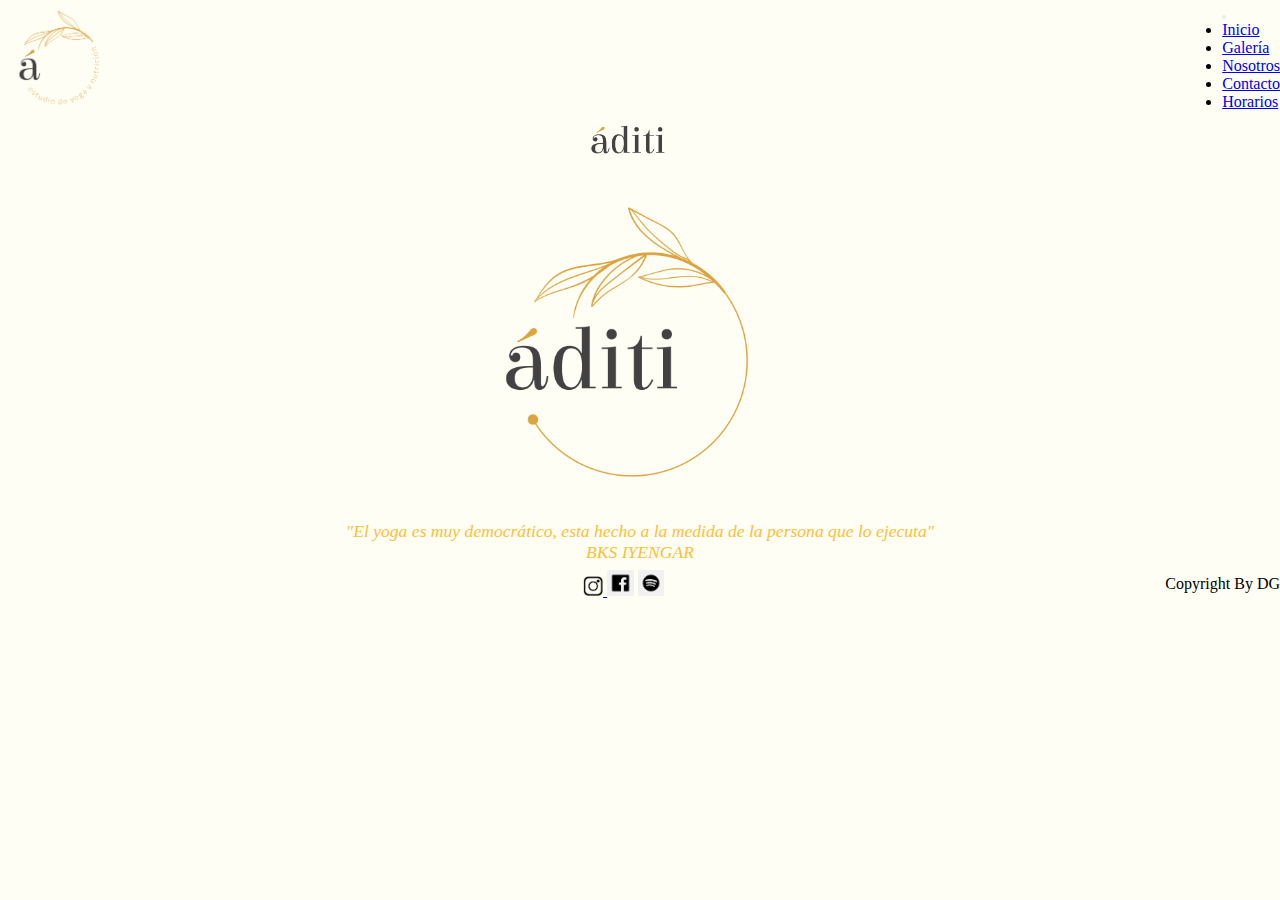
==== index.html @ cf96694c "Primer version del Proyecto" ====
<!DOCTYPE html>
<html lang="en">
<head>
    <meta charset="UTF-8">
    <meta http-equiv="X-UA-Compatible" content="IE=edge">
    <meta name="viewport" content="width=device-width, initial-scale=1.0">
    <link href="https://cdn.jsdelivr.net/npm/bootstrap@5.1.3/dist/css/bootstrap.min.css" rel="stylesheet" integrity="sha384-1BmE4kWBq78iYhFldvKuhfTAU6auU8tT94WrHftjDbrCEXSU1oBoqyl2QvZ6jIW3" crossorigin="anonymous">
    <script src="https://cdn.jsdelivr.net/npm/bootstrap@5.1.3/dist/js/bootstrap.bundle.min.js" integrity="sha384-ka7Sk0Gln4gmtz2MlQnikT1wXgYsOg+OMhuP+IlRH9sENBO0LRn5q+8nbTov4+1p" crossorigin="anonymous"></script>
    <link rel="stylesheet" href="./css/style.css">
    <link rel="stylesheet" href="">
    <title>áditi</title>
</head>
<body class="body">
  <div class="grilla1">
    <img class="logo1" src="./img/logo_aditi.png" alt="">
    <div class="menunavegacion">
        <nav class="navbar navbar-expand-lg navbar-light bg-light">
        <div class="container-fluid">
          <a class="navbar-brand" href="#"></a>
          <button class="navbar-toggler" type="button" data-bs-toggle="collapse" data-bs-target="#navbarNav" aria-controls="navbarNav" aria-expanded="false" aria-label="Toggle navigation">
            <span class="navbar-toggler-icon"></span>
          </button>
          <div class="collapse navbar-collapse" id="navbarNav">
            <ul class="navbar-nav">
              <li class="nav-item">
                <a class="nav-link active" aria-current="page" href="./index.html">Inicio</a>
              </li>
              <li class="nav-item">
                <a class="nav-link" href="./html/galeria.html">Galería</a>
              </li>
              <li class="nav-item">
                <a class="nav-link" href="./html/nosotros.html">Nosotros</a>
              </li>
              <li class="nav-item">
                <a class="nav-link" href="./html/contacto.html">Contacto</a>
              </li>
              <li class="nav-item">
                <a class="nav-link" href="./html/horarios.html">Horarios</a>
              </li>
            </ul>
          </div>
        </div>
        </nav>
    </div> 
    </div>
    <div>
        <img class="logo2" src="./img/logo_principal.png" alt="">   
    </div>
  <div class="grilla2">
    <div class="bloque2">
      <img class="portada" src="./img/portada_aditi.png" alt="portada_aditi">
    </div>
    <div class="bloque3">
      <p class="fraseindex1">"El yoga es muy democrático, esta hecho a la
          medida de la persona que lo ejecuta" </p>
      <p class="fraseindex1">BKS IYENGAR</p>
    </div>
    
  </div>  
  <footer class="footer">
    <div class="bloque1">
             <ul class="ulredes">
            <il class="ul1"> <a href="https://www.instagram.com/espaciodeyogaynutricion/?hl=es"><img class="redessociales" src="./img/ig_logopng.png" alt="ig_logo"> </a></il>
            <il class="ul2"> <a href="https://www.facebook.com/%C3%81diti-Espacio-de-yoga-y-nutrici%C3%B3n-103906668194510/"><img class="redessociales2" src="./img/fb_logopng.png" alt="fb_logo"></a></il>
            <il class="ul3"> <a href="https://open.spotify.com/playlist/37i9dQZF1DX9uKNf5jGX6m"><img class="redessociales3" src="./img/sp_logopng.png" alt="sp_logo"></a></il>
        </ul>
    </div>
    <div class="autor">
        Copyright By DG
    </div>
        
  </footer> 
   
    
</body>
</html>
---- css/style.css ----
/*Colores*/
* {
  padding: 0;
  margin: 0; }

.body {
  background-color: #fffef5;
  height: 100%;
  width: 100%; }

.body1 {
  background-color: #fffef5;
  height: 100%;
  width: 100%; }

.grilla1 {
  display: grid;
  grid-template-columns: row;
  grid-template-areas: "logo1 logo2";
  background-color: #fffef5; }

.grilla_nosotros {
  display: grid;
  grid-template-columns: repeat(2, 1fr);
  grid-template-areas: "titulonosotros titulonosotros" "img_nosotros2 texto_nosotros2" "img_nosotros1 texto_nosotros1" "img_nosotros3 texto_nosotros3";
  background-color: #fffef5; }

.menunavegacion {
  margin-top: 5%;
  margin-right: 30%;
  background-color: #fffef5; }

.titulonosotros {
  grid-area: titulonosotros;
  text-align: center;
  width: 100%;
  color: #c98a8a;
  font-size: 80%;
  font-family: 'Old Standard TT', serif;
  background-color: #fffef5;
  margin-top: 2%;
  margin-bottom: 2%; }

.texto_nosotros2 {
  grid-area: texto_nosotros2;
  text-align: center;
  width: 100%;
  color: #fac039;
  font-size: 130%;
  font-family: 'Old Standard TT', serif;
  margin-top: 5%;
  margin-right: 10%; }

.img_nosotros2 {
  grid-area: img_nosotros2;
  width: 80%;
  margin-left: 10%; }

.texto_nosotros1 {
  grid-area: texto_nosotros1;
  text-align: center;
  width: 100%;
  color: #fac039;
  font-size: 130%;
  font-family: 'Old Standard TT', serif;
  margin-top: 15%; }

.img_nosotros1 {
  grid-area: img_nosotros1;
  width: 80%;
  margin-left: 10%;
  margin-top: 5%; }

.texto_nosotros3 {
  grid-area: texto_nosotros1;
  text-align: center;
  width: 100%;
  color: #fac039;
  font-size: 130%;
  font-family: 'Old Standard TT', serif;
  margin-top: 20%; }

.img_nosotros3 {
  grid-area: img_nosotros1;
  width: 80%;
  margin-left: 10%;
  margin-top: 5%; }

.grillafotos {
  padding-left: 10%;
  background-color: #fffef5; }

.bloque2 {
  grid-area: bloque2; }

.bloque3 {
  grid-area: bloque3; }
  .bloque3__fraseindex1 {
    text-align: center;
    font-style: italic;
    color: #fac039;
    font-size: 110%; }

.redessociales {
  width: 3%; }

.redessociales2 {
  width: 4%; }

.redessociales3 {
  width: 4%; }

.ul1 {
  list-style: none; }

.ul2 {
  list-style: none; }

.ul3 {
  list-style: none; }

.ul1:hover {
  transform: translate(10px); }

.ul2:hover {
  transform: translate(10px); }

.ul3:hover {
  transform: translate(10px); }

.ulredes {
  margin-top: 1%;
  margin-left: none; }

.portada {
  width: 28%;
  margin-left: 35%; }

.fraseindex1 {
  text-align: center;
  font-style: italic;
  color: #fac039;
  font-size: 110%; }

.btn-primary {
  margin-top: 1%; }

.formulario {
  margin-top: 10%; }

.texto_nosotros1 {
  animation-duration: 3s;
  animation-name: slidein; }

@keyframes slidein {
  from {
    margin-left: 100%;
    width: 300%; }
  to {
    margin-left: 0%;
    width: 100%; } }

.texto_nosotros2 {
  animation-duration: 3s;
  animation-name: slidein; }

@keyframes slidein {
  from {
    margin-left: 100%;
    width: 300%; }
  to {
    margin-left: 0%;
    width: 100%; } }

.texto_nosotros3 {
  animation-duration: 3s;
  animation-name: slidein; }

@keyframes slidein {
  from {
    margin-left: 100%;
    width: 300%; }
  to {
    margin-left: 0%;
    width: 100%; } }

.fraseindex1 {
  animation-duration: 3s;
  animation-name: slidein; }

@keyframes slidein {
  from {
    margin-left: 100%;
    width: 300%; }
  to {
    margin-left: 0%;
    width: 100%; } }

.descripcionyoga {
  text-align: center;
  font-style: italic;
  color: #fac039;
  font-size: 100%; }

.descripcionyoga {
  animation-duration: 3s;
  animation-name: slidein; }

@keyframes slidein {
  from {
    margin-left: 100%;
    width: 300%; }
  to {
    margin-left: 0%;
    width: 100%; } }

.piefotos {
  text-align: center;
  font-style: italic;
  color: #35290e; }

.footer {
  display: grid;
  grid-template-columns: row;
  grid-template-areas: "bloque1 autor";
  text-align: right; }

.redessociales:hover {
  transform: scale(1.5, 1.5); }

.redessociales2:hover {
  transform: scale(1.4, 1.4); }

.redessociales3:hover {
  transform: scale(1.5, 1.5); }

.bloque1 {
  grid-area: bloque1;
  margin-right: 43%; }

.autor {
  grid-area: autor;
  height: 30%;
  margin-top: 10%; }

.container-fluid {
  background-color: #fffef5; }

.logo1 {
  width: 10%;
  grid-area: logo1; }

.logo2 {
  width: 6%;
  grid-area: logo2;
  margin-left: 46%; }

#carouselExampleControls {
  width: 50%;
  margin-left: 25%;
  margin-top: 5%;
  margin-bottom: 5%; }

.titulogaleria {
  grid-area: texto_nosotros1;
  text-align: center;
  width: 100%;
  color: #c98a8a;
  font-size: 210%;
  font-family: 'Old Standard TT', serif;
  margin-top: 2%; }

.formulario {
  width: 50%;
  margin-left: 5%;
  margin-top: 4%;
  margin-bottom: 8%; }

.titulocontacto {
  grid-area: texto_nosotros1;
  text-align: center;
  width: 100%;
  color: #c98a8a;
  font-size: 210%;
  font-family: 'Old Standard TT', serif;
  margin-top: 2%; }

.tituloHorarios {
  color: #c98a8a;
  font-family: 'Old Standard TT', serif;
  text-align: center; }

.tablaHorarios {
  border: 20%;
  margin-bottom: 5%;
  margin-top: 5%;
  margin-left: 32%;
  text-align: center;
  border-spacing: 10px;
  border-collapse: separate; }

.filas_columnas {
  color: #c98a8a;
  font-family: 'Old Standard TT', serif;
  font-size: 120%; }

td {
  font-family: 'Old Standard TT', serif;
  color: #fac039; }

@media screen and (max-width: 768px) {
  .grilla_nosotros {
    display: grid;
    grid-template-columns: repeat(1, 1fr);
    grid-template-areas: "titulonosotros" "img_nosotros2" "texto_nosotros2" "img_nosotros1" "texto_nosotros1";
    background-color: #f5f5d1; }
  .tablaHorarios {
    border: 20%;
    margin-bottom: 15%;
    margin-top: 5%;
    margin-left: 32%;
    text-align: center;
    border-spacing: 10px;
    border-collapse: separate; } }
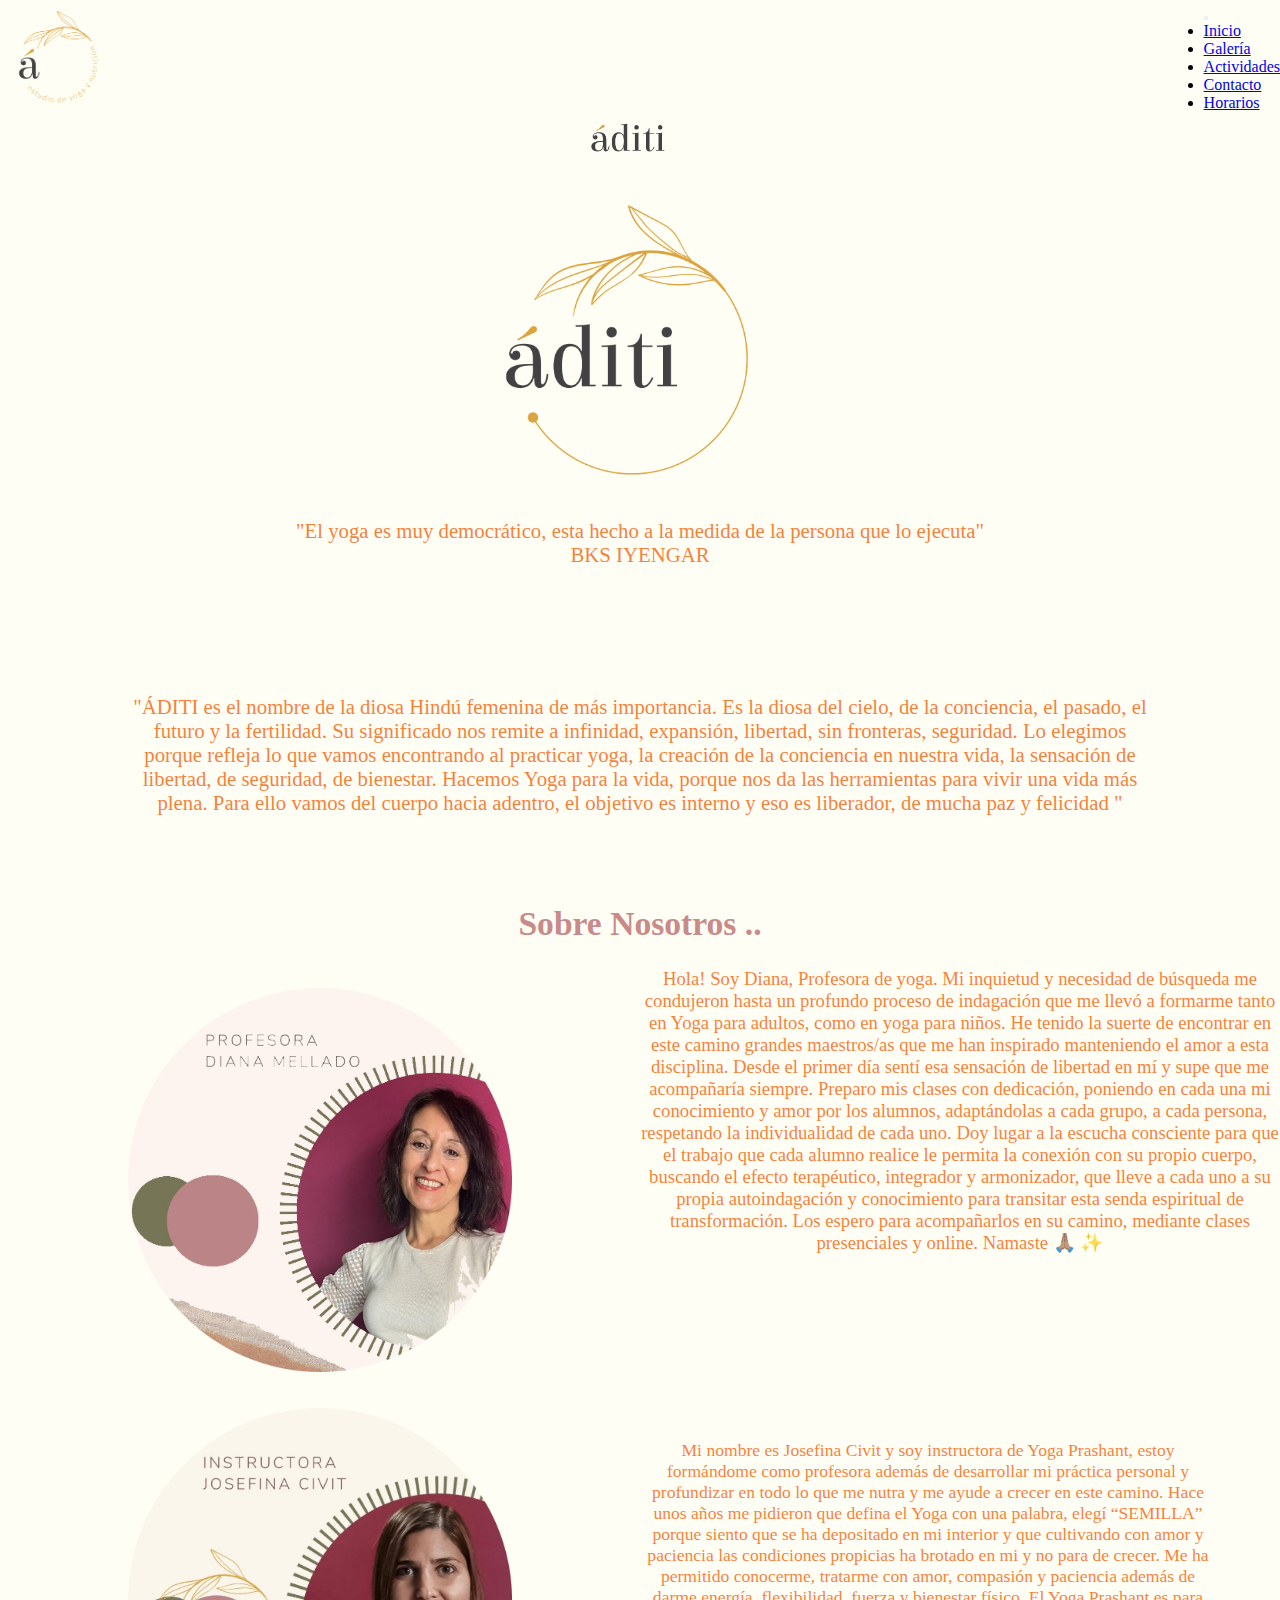
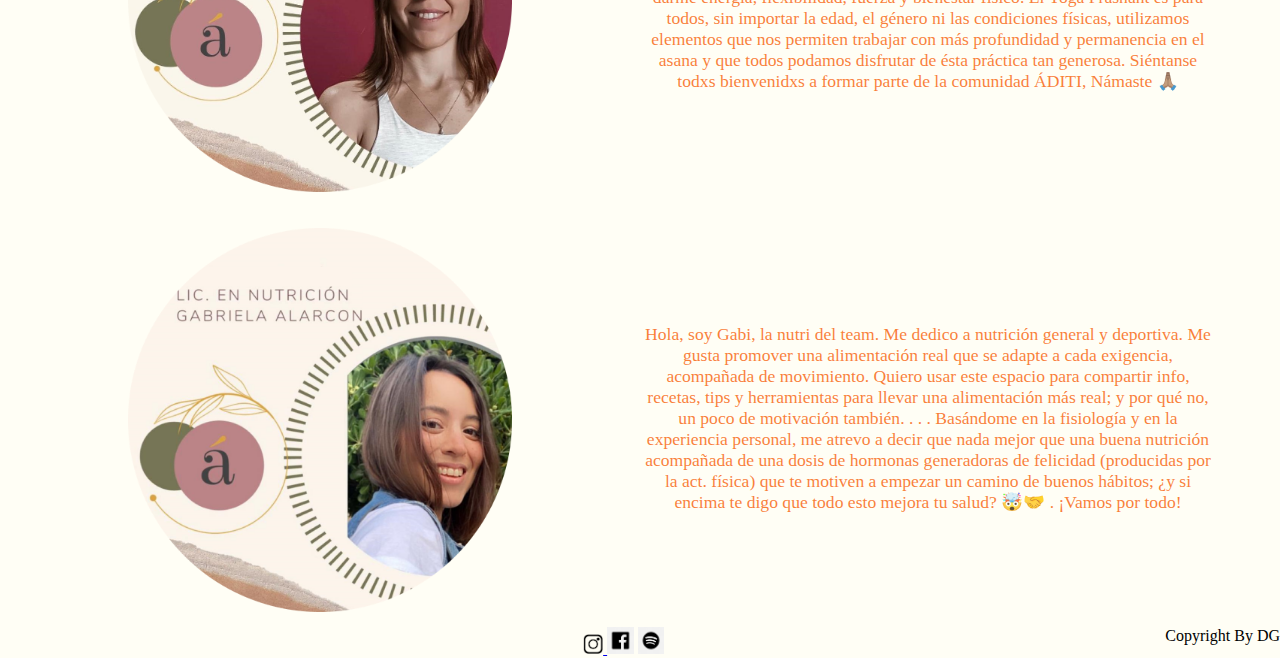
==== commit f19f421a: "Primera version del proyecto" ====
--- a/index.html
+++ b/index.html
@@ -11,6 +11,7 @@
     <title>áditi</title>
 </head>
 <body class="body">
+  <header>
   <div class="grilla1">
     <img class="logo1" src="./img/logo_aditi.png" alt="">
     <div class="menunavegacion">
@@ -29,7 +30,7 @@
                 <a class="nav-link" href="./html/galeria.html">Galería</a>
               </li>
               <li class="nav-item">
-                <a class="nav-link" href="./html/nosotros.html">Nosotros</a>
+                <a class="nav-link" href="./html/actividades.html">Actividades</a>
               </li>
               <li class="nav-item">
                 <a class="nav-link" href="./html/contacto.html">Contacto</a>
@@ -57,6 +58,63 @@
     </div>
     
   </div>  
+  <div>
+    <p class="frasepresentacion">
+      "ÁDITI es el nombre de la diosa Hindú femenina de más importancia. Es la diosa del cielo, de la conciencia, el pasado, el futuro y la fertilidad. Su significado nos remite a infinidad, expansión, libertad, sin fronteras, seguridad.
+      Lo elegimos porque refleja lo que vamos encontrando al practicar yoga, la creación de la conciencia en nuestra vida, la sensación de libertad, de seguridad, de bienestar. 
+      Hacemos Yoga para la vida, porque nos da las herramientas para vivir una vida más plena. Para ello vamos del cuerpo hacia adentro, el objetivo es interno y eso es liberador, de mucha paz y felicidad "
+
+    </p>
+  </div>
+  <div class="grilla_nosotros">
+    <div class="titulonosotros">
+        <h1 class="sobrenosotros">Sobre Nosotros ..</h1>
+    </div>     
+    <div>
+        <img class="img_nosotros2" src="./img/nosotros_2.png" alt="nosotros2">
+    </div>
+    <div class="texto_nosotros2">
+        <p>Hola! Soy Diana, Profesora de yoga.
+            Mi inquietud y necesidad de búsqueda me condujeron hasta un profundo proceso de indagación que me llevó a formarme tanto en Yoga para adultos, como en yoga para niños.
+            He tenido la suerte de encontrar en este camino grandes maestros/as que me han inspirado manteniendo el amor a esta disciplina. Desde el primer día sentí esa sensación de libertad en mí y supe que me acompañaría siempre.
+            Preparo mis clases con dedicación, poniendo en cada una mi conocimiento y amor por los alumnos, adaptándolas a cada grupo, a cada persona, respetando la individualidad de cada uno.
+            Doy lugar a la escucha consciente para que el trabajo que cada alumno realice le permita la conexión con su propio cuerpo, buscando el efecto terapéutico, integrador y armonizador, que lleve a cada uno a su propia
+            autoindagación y conocimiento para transitar esta senda espiritual de transformación.
+            
+            Los espero para acompañarlos en su camino, mediante clases presenciales y online.
+            
+            Namaste 🙏🏽 ✨</p>
+    </div>
+    <div>
+        <img class="img_nosotros1" src="./img/nosotros_1.png" alt="nosotros1">
+    </div>
+    <div>
+        <p class="texto_nosotros1">Mi nombre es Josefina Civit y soy instructora de Yoga Prashant, estoy formándome como profesora además de desarrollar mi práctica personal y profundizar en todo lo que me nutra y me ayude a crecer en este camino.
+
+            Hace unos años me pidieron que defina el Yoga con una palabra, elegí “SEMILLA” porque siento que se ha depositado en mi interior y que cultivando con amor y paciencia las condiciones propicias ha brotado en mi y no para de crecer.
+            Me ha permitido conocerme, tratarme con amor, compasión y paciencia además de darme energía, flexibilidad, fuerza y bienestar físico.
+            El Yoga Prashant es para todos, sin importar la edad, el género ni las condiciones físicas, utilizamos elementos que nos permiten trabajar con más profundidad y permanencia en el asana y que todos podamos disfrutar de ésta práctica tan generosa.
+            
+            Siéntanse todxs bienvenidxs a formar parte de la comunidad ÁDITI, Námaste 🙏🏽</p>
+    </div>
+    <div>
+        <img class="img_nosotros3" src="./img/nosotros_3.png" alt="nosotros3">
+    </div>
+    <div>
+        <p class="texto_nosotros3">Hola, soy Gabi, la nutri del team. Me dedico a nutrición general y deportiva.
+            Me gusta promover una alimentación real que se adapte a cada exigencia, acompañada de movimiento.
+            Quiero usar este espacio para compartir info, recetas, tips y herramientas para llevar una alimentación más real; y por qué no, un poco de motivación también.
+            .
+            .
+            .
+            Basándome en la fisiología y en la experiencia personal, me atrevo a decir que nada mejor que una buena nutrición acompañada de una dosis de hormonas generadoras de felicidad (producidas por la act. física) que te motiven a empezar un camino de buenos hábitos;
+            ¿y si encima te digo que todo esto mejora tu salud? 🤯🤝
+            
+            . ¡Vamos por todo!</p>
+    </div>
+  </header>
+    
+</div>
   <footer class="footer">
     <div class="bloque1">
              <ul class="ulredes">
--- a/css/style.css
+++ b/css/style.css
@@ -1,24 +1,6 @@
 /*Colores*/
-* {
-  padding: 0;
-  margin: 0; }
-
-.body {
-  background-color: #fffef5;
-  height: 100%;
-  width: 100%; }
-
-.body1 {
-  background-color: #fffef5;
-  height: 100%;
-  width: 100%; }
-
-.grilla1 {
-  display: grid;
-  grid-template-columns: row;
-  grid-template-areas: "logo1 logo2";
-  background-color: #fffef5; }
-
+/*Fuentes*/
+/*color*/
 .grilla_nosotros {
   display: grid;
   grid-template-columns: repeat(2, 1fr);
@@ -28,70 +10,104 @@
  "img_nosotros3 texto_nosotros3";
   background-color: #fffef5; }
 
-.menunavegacion {
-  margin-top: 5%;
-  margin-right: 30%;
-  background-color: #fffef5; }
-
 .titulonosotros {
-  grid-area: titulonosotros;
-  text-align: center;
+  grid-area: titulonosotros; }
+
+.texto_nosotros2 {
+  grid-area: texto_nosotros2;
   width: 100%;
+  color: rgba(248, 104, 20, 0.842);
+  font-size: 90%;
+  font-family: "Old Standard TT", serif;
+  margin-right: 10%; }
+
+.img_nosotros2 {
+  grid-area: img_nosotros2;
+  width: 60%;
+  margin-left: 20%;
+  margin-top: 3%; }
+
+.img_actividades {
+  width: 80%;
+  margin-top: 5%;
+  margin-left: 7%; }
+
+.texto_actividades {
+  margin-top: 30%;
+  margin-right: 10%;
+  animation-duration: 3s;
+  animation-name: slidein; }
+
+@keyframes slidein {
+  from {
+    margin-left: 100%;
+    width: 300%; }
+  to {
+    margin-left: 0%;
+    width: 100%; } }
+
+.texto_nosotros1 {
+  grid-area: texto_nosotros1;
+  text-align: center;
+  width: 90%;
+  color: rgba(248, 104, 20, 0.842);
+  font-size: 110%;
+  font-family: "Old Standard TT", serif;
+  margin-top: 10%; }
+
+.img_nosotros1 {
+  grid-area: img_nosotros1;
+  width: 60%;
+  margin-left: 20%;
+  margin-top: 5%; }
+
+.texto_nosotros3 {
+  grid-area: texto_nosotros1;
+  text-align: center;
+  width: 90%;
+  color: rgba(248, 104, 20, 0.842);
+  font-size: 110%;
+  font-family: "Old Standard TT", serif;
+  margin-top: 20%; }
+
+.img_nosotros3 {
+  grid-area: img_nosotros1;
+  width: 60%;
+  margin-left: 20%;
+  margin-top: 5%; }
+
+.grillafotos {
+  padding-left: 10%;
+  background-color: #fffef5; }
+
+/*anidaciones*/
+header h1 {
   color: #c98a8a;
   font-size: 80%;
-  font-family: 'Old Standard TT', serif;
-  background-color: #fffef5;
+  font-family: "Old Standard TT", serif;
+  font-size: 210%;
   margin-top: 2%;
-  margin-bottom: 2%; }
-
-.texto_nosotros2 {
-  grid-area: texto_nosotros2;
-  text-align: center;
-  width: 100%;
-  color: #fac039;
+  margin-bottom: 2%;
+  text-align: center; }
+
+header h2 {
+  color: #c98a8a;
+  font-size: 80%;
+  font-family: "Old Standard TT", serif;
+  font-size: 180%;
+  text-align: center; }
+
+header p {
+  color: rgba(248, 104, 20, 0.842);
+  font-family: "Old Standard TT", serif;
   font-size: 130%;
-  font-family: 'Old Standard TT', serif;
-  margin-top: 5%;
-  margin-right: 10%; }
-
-.img_nosotros2 {
-  grid-area: img_nosotros2;
-  width: 80%;
-  margin-left: 10%; }
-
-.texto_nosotros1 {
-  grid-area: texto_nosotros1;
-  text-align: center;
-  width: 100%;
-  color: #fac039;
-  font-size: 130%;
-  font-family: 'Old Standard TT', serif;
-  margin-top: 15%; }
-
-.img_nosotros1 {
-  grid-area: img_nosotros1;
-  width: 80%;
+  text-align: center; }
+
+.frasepresentacion {
+  margin-top: 10%;
   margin-left: 10%;
-  margin-top: 5%; }
-
-.texto_nosotros3 {
-  grid-area: texto_nosotros1;
-  text-align: center;
-  width: 100%;
-  color: #fac039;
-  font-size: 130%;
-  font-family: 'Old Standard TT', serif;
-  margin-top: 20%; }
-
-.img_nosotros3 {
-  grid-area: img_nosotros1;
-  width: 80%;
-  margin-left: 10%;
-  margin-top: 5%; }
-
-.grillafotos {
-  padding-left: 10%;
-  background-color: #fffef5; }
+  margin-right: 10%;
+  margin-bottom: 5%; }
 
 .bloque2 {
   grid-area: bloque2; }
@@ -100,50 +116,9 @@
   grid-area: bloque3; }
   .bloque3__fraseindex1 {
     text-align: center;
-    font-style: italic;
-    color: #fac039;
+    font-style: "Old Standard TT", serif;
+    color: rgba(248, 104, 20, 0.842);
     font-size: 110%; }
-
-.redessociales {
-  width: 3%; }
-
-.redessociales2 {
-  width: 4%; }
-
-.redessociales3 {
-  width: 4%; }
-
-.ul1 {
-  list-style: none; }
-
-.ul2 {
-  list-style: none; }
-
-.ul3 {
-  list-style: none; }
-
-.ul1:hover {
-  transform: translate(10px); }
-
-.ul2:hover {
-  transform: translate(10px); }
-
-.ul3:hover {
-  transform: translate(10px); }
-
-.ulredes {
-  margin-top: 1%;
-  margin-left: none; }
-
-.portada {
-  width: 28%;
-  margin-left: 35%; }
-
-.fraseindex1 {
-  text-align: center;
-  font-style: italic;
-  color: #fac039;
-  font-size: 110%; }
 
 .btn-primary {
   margin-top: 1%; }
@@ -201,9 +176,11 @@
 
 .descripcionyoga {
   text-align: center;
-  font-style: italic;
-  color: #fac039;
-  font-size: 100%; }
+  font-style: "Old Standard TT", serif;
+  color: rgba(248, 104, 20, 0.842);
+  font-size: 100%;
+  margin-left: 20%;
+  margin-right: 20%; }
 
 .descripcionyoga {
   animation-duration: 3s;
@@ -219,8 +196,44 @@
 
 .piefotos {
   text-align: center;
-  font-style: italic;
-  color: #35290e; }
+  font-style: "Old Standard TT", serif;
+  color: rgba(248, 104, 20, 0.842); }
+
+#carouselExampleControls {
+  width: 50%;
+  margin-left: 25%;
+  margin-top: 5%;
+  margin-bottom: 5%; }
+
+.titulogaleria {
+  grid-area: texto_nosotros1; }
+
+.formulario {
+  width: 50%;
+  margin-left: 5%;
+  margin-top: 4%;
+  margin-bottom: 8%; }
+
+.titulocontacto {
+  grid-area: texto_nosotros1; }
+
+.tablaHorarios {
+  border: 20%;
+  margin-bottom: 5%;
+  margin-top: 5%;
+  margin-left: 32%;
+  text-align: center;
+  border-spacing: 10px;
+  border-collapse: separate; }
+
+.filas_columnas {
+  color: #c98a8a;
+  font-family: "Old Standard TT", serif;
+  font-size: 120%; }
+
+td {
+  font-family: "Old Standard TT", serif;
+  color: rgba(248, 104, 20, 0.842); }
 
 .footer {
   display: grid;
@@ -246,6 +259,34 @@
   height: 30%;
   margin-top: 10%; }
 
+.redessociales {
+  width: 3%; }
+
+.redessociales2 {
+  width: 4%; }
+
+.redessociales3 {
+  width: 4%; }
+
+footer div {
+  list-style: none;
+  margin-top: 1%;
+  margin-left: none; }
+
+.ul1:hover {
+  transform: translate(10px); }
+
+.ul2:hover {
+  transform: translate(10px); }
+
+.ul3:hover {
+  transform: translate(10px); }
+
+.menunavegacion {
+  margin-top: 5%;
+  margin-right: 30%;
+  background-color: #fffef5; }
+
 .container-fluid {
   background-color: #fffef5; }
 
@@ -258,58 +299,52 @@
   grid-area: logo2;
   margin-left: 46%; }
 
-#carouselExampleControls {
-  width: 50%;
-  margin-left: 25%;
-  margin-top: 5%;
-  margin-bottom: 5%; }
-
-.titulogaleria {
-  grid-area: texto_nosotros1;
-  text-align: center;
-  width: 100%;
-  color: #c98a8a;
-  font-size: 210%;
-  font-family: 'Old Standard TT', serif;
-  margin-top: 2%; }
-
-.formulario {
-  width: 50%;
-  margin-left: 5%;
-  margin-top: 4%;
-  margin-bottom: 8%; }
-
-.titulocontacto {
-  grid-area: texto_nosotros1;
-  text-align: center;
-  width: 100%;
-  color: #c98a8a;
-  font-size: 210%;
-  font-family: 'Old Standard TT', serif;
-  margin-top: 2%; }
-
-.tituloHorarios {
-  color: #c98a8a;
-  font-family: 'Old Standard TT', serif;
-  text-align: center; }
-
-.tablaHorarios {
-  border: 20%;
-  margin-bottom: 5%;
-  margin-top: 5%;
-  margin-left: 32%;
-  text-align: center;
-  border-spacing: 10px;
-  border-collapse: separate; }
-
-.filas_columnas {
-  color: #c98a8a;
-  font-family: 'Old Standard TT', serif;
-  font-size: 120%; }
-
-td {
-  font-family: 'Old Standard TT', serif;
-  color: #fac039; }
+.grilla1 {
+  display: grid;
+  grid-template-columns: row;
+  grid-template-areas: "logo1 logo2";
+  background-color: #fffef5; }
+
+.menunavegacion {
+  margin-top: 5%;
+  margin-right: 30%;
+  background-color: #fffef5; }
+
+.grilla1 {
+  display: grid;
+  grid-template-columns: row;
+  grid-template-areas: "logo1 logo2";
+  background-color: #fffef5; }
+
+.container-fluid {
+  background-color: #fffef5; }
+
+.logo1 {
+  width: 10%;
+  grid-area: logo1; }
+
+.logo2 {
+  width: 6%;
+  grid-area: logo2;
+  margin-left: 46%; }
+
+* {
+  padding: 0;
+  margin: 0; }
+
+.body {
+  background-color: #fffef5;
+  height: 100%;
+  width: 100%; }
+
+.body1 {
+  background-color: #fffef5;
+  height: 100%;
+  width: 100%; }
+
+.portada {
+  width: 28%;
+  margin-left: 35%; }
 
 @media screen and (max-width: 768px) {
   .grilla_nosotros {
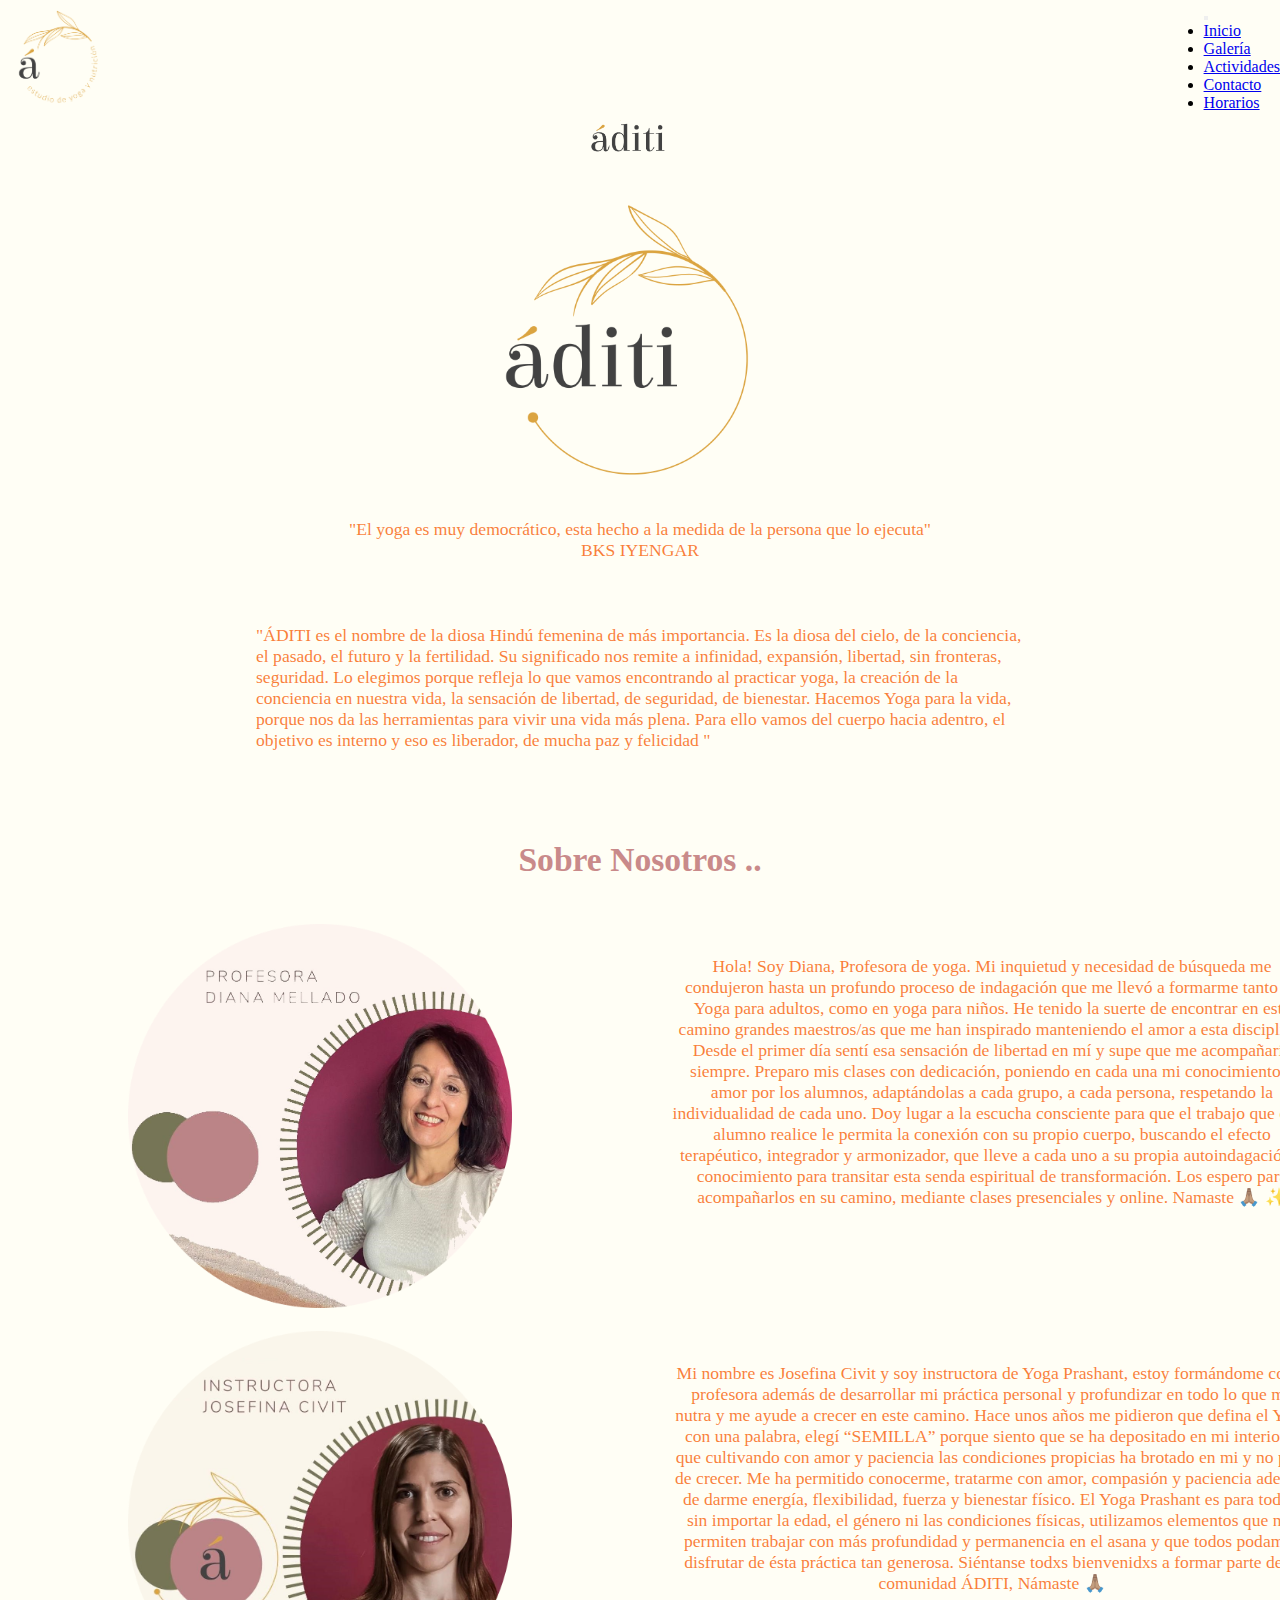
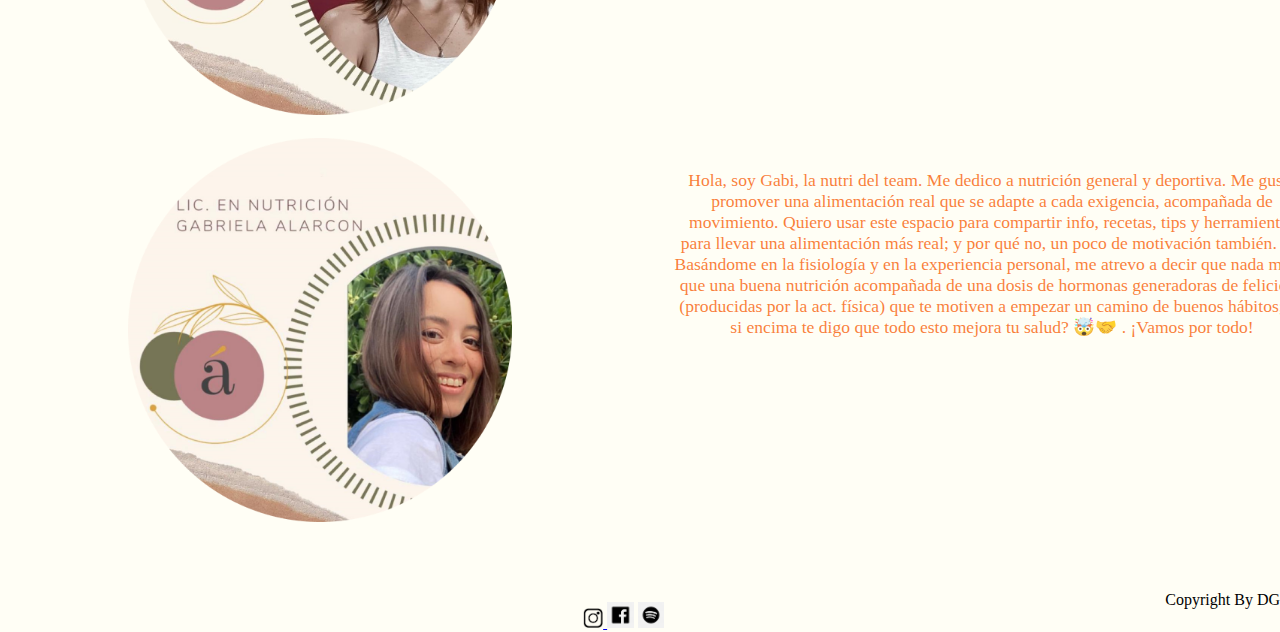
==== commit 6531a6ba: "primer version del proyecto" ====
--- a/index.html
+++ b/index.html
@@ -4,11 +4,13 @@
     <meta charset="UTF-8">
     <meta http-equiv="X-UA-Compatible" content="IE=edge">
     <meta name="viewport" content="width=device-width, initial-scale=1.0">
+    <meta name="keywords" content="Yoga, Salud, Yoga General Roca, Estudio de Yoga, Practicar Yoga General Roca, Aditi">
+    <meta name="description" content="somos aditi estudio de yoga, enseñamos yoga para todas las edades en general roca rio negro">
     <link href="https://cdn.jsdelivr.net/npm/bootstrap@5.1.3/dist/css/bootstrap.min.css" rel="stylesheet" integrity="sha384-1BmE4kWBq78iYhFldvKuhfTAU6auU8tT94WrHftjDbrCEXSU1oBoqyl2QvZ6jIW3" crossorigin="anonymous">
     <script src="https://cdn.jsdelivr.net/npm/bootstrap@5.1.3/dist/js/bootstrap.bundle.min.js" integrity="sha384-ka7Sk0Gln4gmtz2MlQnikT1wXgYsOg+OMhuP+IlRH9sENBO0LRn5q+8nbTov4+1p" crossorigin="anonymous"></script>
     <link rel="stylesheet" href="./css/style.css">
     <link rel="stylesheet" href="">
-    <title>áditi</title>
+    <title>áditi - Estudio de yoga - Home</title>
 </head>
 <body class="body">
   <header>
--- a/css/style.css
+++ b/css/style.css
@@ -13,68 +13,58 @@
 .titulonosotros {
   grid-area: titulonosotros; }
 
-.texto_nosotros2 {
+.texto_nosotros2, .texto_actividades, .texto_nosotros1, .texto_nosotros3 {
   grid-area: texto_nosotros2;
   width: 100%;
   color: rgba(248, 104, 20, 0.842);
-  font-size: 90%;
-  font-family: "Old Standard TT", serif;
-  margin-right: 10%; }
-
-.img_nosotros2 {
+  font-size: 110%;
+  font-family: "Old Standard TT", serif;
+  margin-top: 8%;
+  padding-right: 10%;
+  padding-left: 5%;
+  text-align: center; }
+
+.img_nosotros2, .img_nosotros1, .img_nosotros3 {
   grid-area: img_nosotros2;
   width: 60%;
   margin-left: 20%;
   margin-top: 3%; }
 
+.img_nosotros2:hover, .img_nosotros1:hover, .img_nosotros3:hover {
+  transform: scale(1.1, 1.1); }
+
 .img_actividades {
-  width: 80%;
-  margin-top: 5%;
-  margin-left: 7%; }
+  margin-top: 5%;
+  margin-left: 15%;
+  width: 60%; }
+
+.img_actividades:hover {
+  transform: scale(1.1, 1.1); }
 
 .texto_actividades {
-  margin-top: 30%;
-  margin-right: 10%;
-  animation-duration: 3s;
-  animation-name: slidein; }
-
-@keyframes slidein {
-  from {
-    margin-left: 100%;
-    width: 300%; }
-  to {
-    margin-left: 0%;
-    width: 100%; } }
-
-.texto_nosotros1 {
-  grid-area: texto_nosotros1;
-  text-align: center;
-  width: 90%;
-  color: rgba(248, 104, 20, 0.842);
-  font-size: 110%;
-  font-family: "Old Standard TT", serif;
-  margin-top: 10%; }
+  margin-top: 20%;
+  margin-right: 30%;
+  animation-duration: 3s;
+  animation-name: slidein;
+  padding-right: 10%; }
+
+@keyframes slidein {
+  from {
+    margin-left: 100%;
+    width: 300%; }
+  to {
+    margin-left: 0%;
+    width: 100%; } }
+
+.lista_actividades {
+  color: rgba(248, 104, 20, 0.842);
+  font-family: "Old Standard TT", serif; }
 
 .img_nosotros1 {
-  grid-area: img_nosotros1;
-  width: 60%;
-  margin-left: 20%;
-  margin-top: 5%; }
-
-.texto_nosotros3 {
-  grid-area: texto_nosotros1;
-  text-align: center;
-  width: 90%;
-  color: rgba(248, 104, 20, 0.842);
-  font-size: 110%;
-  font-family: "Old Standard TT", serif;
-  margin-top: 20%; }
+  grid-area: img_nosotros1; }
 
 .img_nosotros3 {
-  grid-area: img_nosotros1;
-  width: 60%;
-  margin-left: 20%;
-  margin-top: 5%; }
+  grid-area: img_nosotros1; }
 
 .grillafotos {
   padding-left: 10%;
@@ -97,16 +87,13 @@
   font-size: 180%;
   text-align: center; }
 
-header p {
-  color: rgba(248, 104, 20, 0.842);
-  font-family: "Old Standard TT", serif;
-  font-size: 130%;
-  text-align: center; }
-
 .frasepresentacion {
-  margin-top: 10%;
-  margin-left: 10%;
-  margin-right: 10%;
+  font-style: "Old Standard TT", serif;
+  color: rgba(248, 104, 20, 0.842);
+  font-size: 110%;
+  margin-left: 20%;
+  margin-right: 20%;
+  margin-top: 5%;
   margin-bottom: 5%; }
 
 .bloque2 {
@@ -114,11 +101,6 @@
 
 .bloque3 {
   grid-area: bloque3; }
-  .bloque3__fraseindex1 {
-    text-align: center;
-    font-style: "Old Standard TT", serif;
-    color: rgba(248, 104, 20, 0.842);
-    font-size: 110%; }
 
 .btn-primary {
   margin-top: 1%; }
@@ -138,7 +120,7 @@
     margin-left: 0%;
     width: 100%; } }
 
-.texto_nosotros2 {
+.texto_nosotros2, .texto_actividades, .texto_nosotros1, .texto_nosotros3 {
   animation-duration: 3s;
   animation-name: slidein; }
 
@@ -164,7 +146,11 @@
 
 .fraseindex1 {
   animation-duration: 3s;
-  animation-name: slidein; }
+  animation-name: slidein;
+  text-align: center;
+  font-style: "Old Standard TT", serif;
+  color: rgba(248, 104, 20, 0.842);
+  font-size: 110%; }
 
 @keyframes slidein {
   from {
@@ -200,8 +186,8 @@
   color: rgba(248, 104, 20, 0.842); }
 
 #carouselExampleControls {
-  width: 50%;
-  margin-left: 25%;
+  width: 40%;
+  margin-left: 30%;
   margin-top: 5%;
   margin-bottom: 5%; }
 
@@ -222,6 +208,7 @@
   margin-bottom: 5%;
   margin-top: 5%;
   margin-left: 32%;
+  margin-right: 32%;
   text-align: center;
   border-spacing: 10px;
   border-collapse: separate; }
@@ -235,19 +222,48 @@
   font-family: "Old Standard TT", serif;
   color: rgba(248, 104, 20, 0.842); }
 
+.btnEnviar, .btnBorrar {
+  background-color: #4444f5;
+  color: white;
+  font-family: "sm";
+  padding-left: 10px;
+  padding-right: 10px;
+  padding-top: 5px;
+  padding-bottom: 5px; }
+
+.btnEnviar:hover, .btnBorrar:hover {
+  transform: scale(1.1, 1.1); }
+
+.btnBorrar {
+  background-color: #f52a2a;
+  color: black;
+  font-family: "sm";
+  padding-left: 10px;
+  padding-right: 10px;
+  padding-top: 5px;
+  padding-bottom: 5px; }
+
+/* @if $tamanio == "sm" {
+    width: 100px;
+    height: 100px;
+
+    
+    
+  }
+  @else if $tamanio == "md"{
+    width: 200px;
+    height: 200px;
+  }
+  @else if $tamanio =="lg"{
+    width: 300px;
+    height: 300px;*/
 .footer {
   display: grid;
   grid-template-columns: row;
   grid-template-areas: "bloque1 autor";
   text-align: right; }
 
-.redessociales:hover {
-  transform: scale(1.5, 1.5); }
-
-.redessociales2:hover {
-  transform: scale(1.4, 1.4); }
-
-.redessociales3:hover {
+.redessociales:hover, .redessociales2:hover, .redessociales3:hover {
   transform: scale(1.5, 1.5); }
 
 .bloque1 {
@@ -268,10 +284,12 @@
 .redessociales3 {
   width: 4%; }
 
-footer div {
-  list-style: none;
-  margin-top: 1%;
-  margin-left: none; }
+.footer {
+  margin-top: 5%; }
+  .footer div {
+    list-style: none;
+    margin-top: 1%;
+    margin-left: none; }
 
 .ul1:hover {
   transform: translate(10px); }
@@ -346,7 +364,7 @@
   width: 28%;
   margin-left: 35%; }
 
-@media screen and (max-width: 768px) {
+@media screen and (max-width: 600px) {
   .grilla_nosotros {
     display: grid;
     grid-template-columns: repeat(1, 1fr);
@@ -355,7 +373,7 @@
  "texto_nosotros2"  "img_nosotros1"  "texto_nosotros1";
-    background-color: #f5f5d1; }
+    background-color: #fffef5; }
   .tablaHorarios {
     border: 20%;
     margin-bottom: 15%;
@@ -363,4 +381,11 @@
     margin-left: 32%;
     text-align: center;
     border-spacing: 10px;
-    border-collapse: separate; } }
+    border-collapse: separate; }
+  .filas_columnas {
+    color: #c98a8a;
+    font-family: "Old Standard TT", serif;
+    font-size: 120%; }
+  td {
+    font-family: "Old Standard TT", serif;
+    color: rgba(248, 104, 20, 0.842); } }
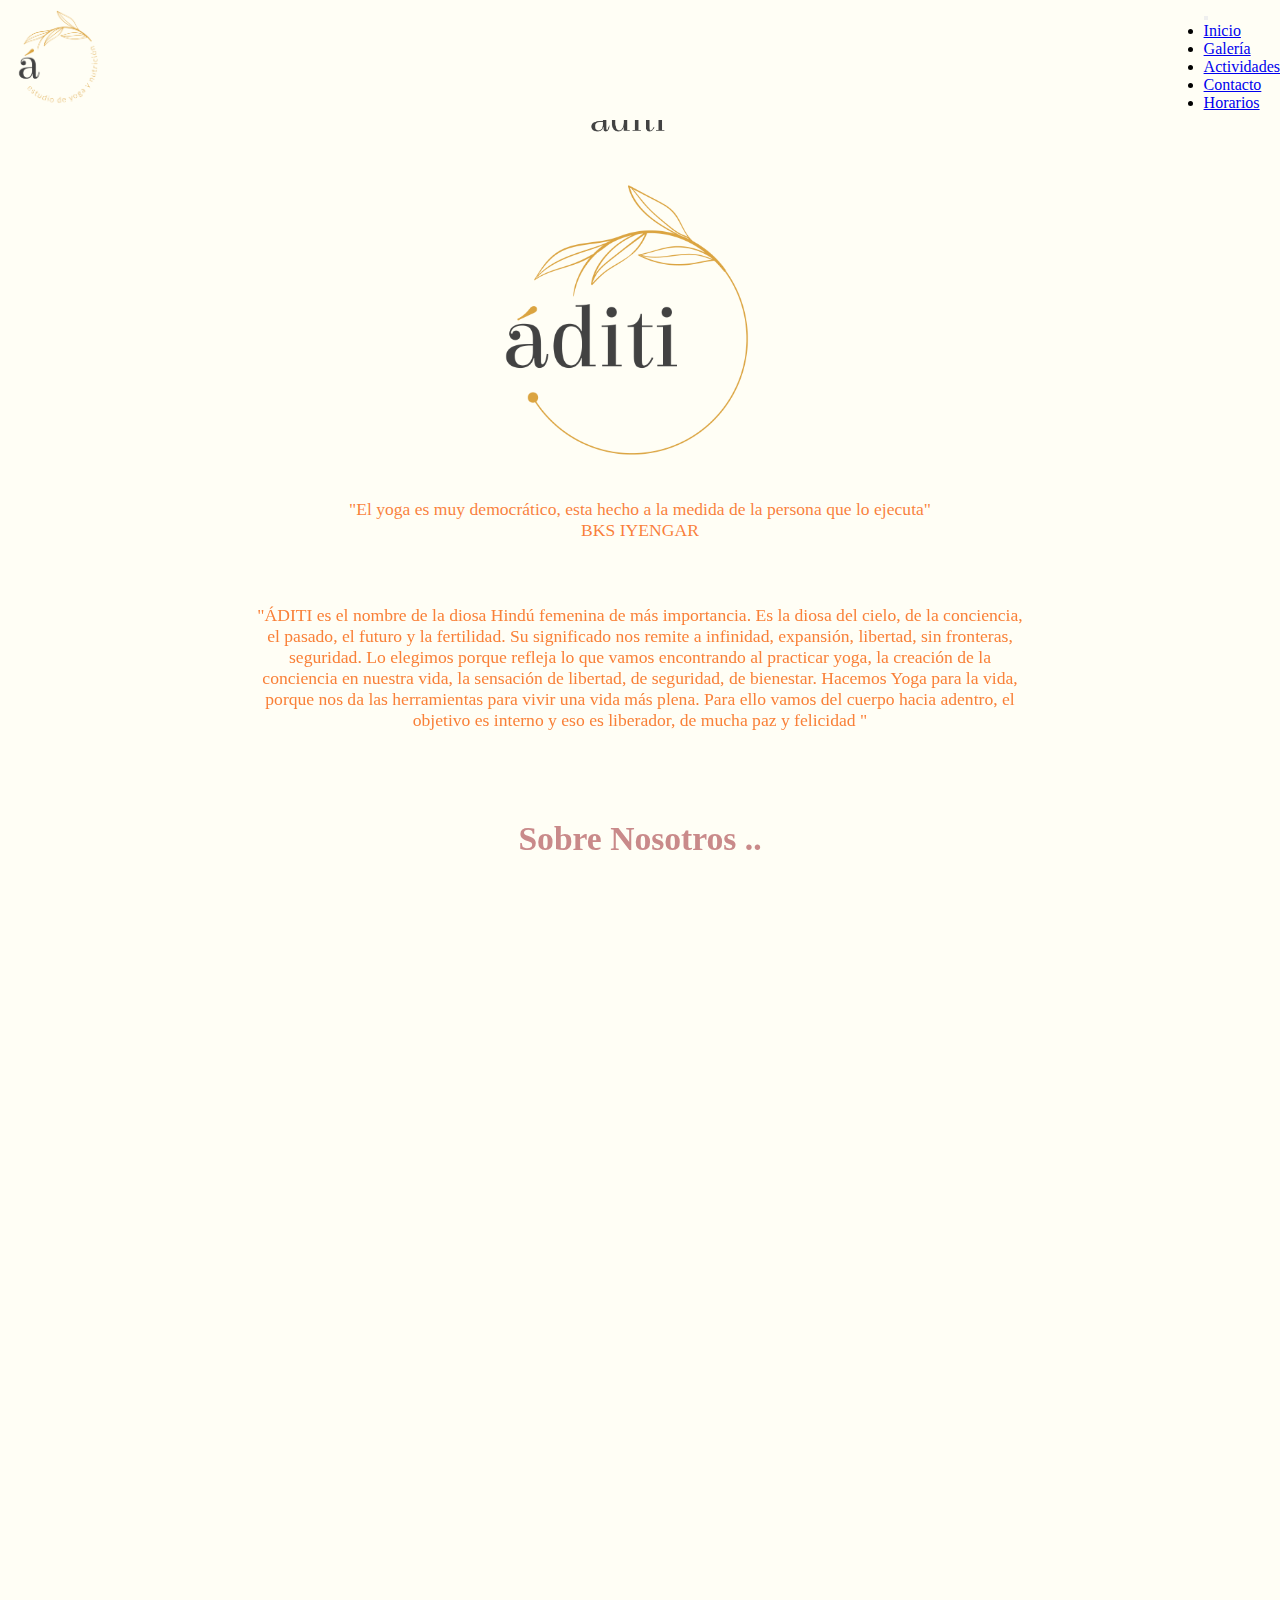
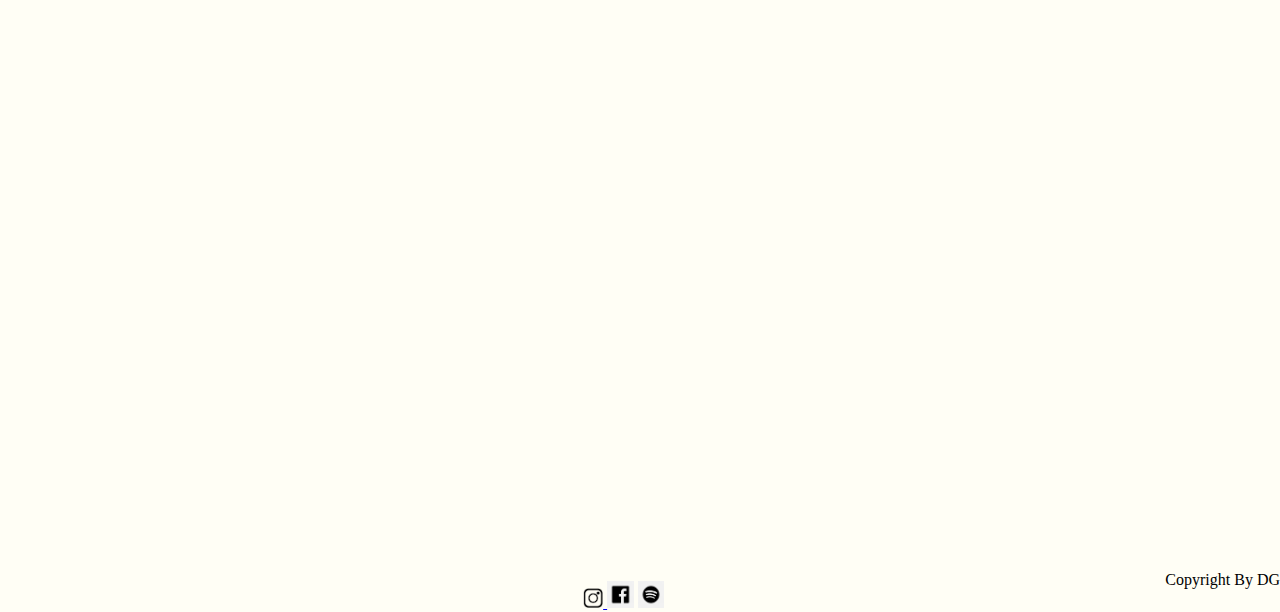
==== commit a73ebc72: "primer version del proyecto" ====
--- a/index.html
+++ b/index.html
@@ -8,12 +8,14 @@
     <meta name="description" content="somos aditi estudio de yoga, enseñamos yoga para todas las edades en general roca rio negro">
     <link href="https://cdn.jsdelivr.net/npm/bootstrap@5.1.3/dist/css/bootstrap.min.css" rel="stylesheet" integrity="sha384-1BmE4kWBq78iYhFldvKuhfTAU6auU8tT94WrHftjDbrCEXSU1oBoqyl2QvZ6jIW3" crossorigin="anonymous">
     <script src="https://cdn.jsdelivr.net/npm/bootstrap@5.1.3/dist/js/bootstrap.bundle.min.js" integrity="sha384-ka7Sk0Gln4gmtz2MlQnikT1wXgYsOg+OMhuP+IlRH9sENBO0LRn5q+8nbTov4+1p" crossorigin="anonymous"></script>
+    <link rel="stylesheet" href="https://unpkg.com/aos@next/dist/aos.css"/>
     <link rel="stylesheet" href="./css/style.css">
     <link rel="stylesheet" href="">
     <title>áditi - Estudio de yoga - Home</title>
 </head>
 <body class="body">
   <header>
+   <!--comienzo menu de navegacion-->
   <div class="grilla1">
     <img class="logo1" src="./img/logo_aditi.png" alt="">
     <div class="menunavegacion">
@@ -44,39 +46,46 @@
           </div>
         </div>
         </nav>
-    </div> 
+     </div> 
     </div>
+    <!--finalizacion menu de navegacion-->
+    
+    <!--comienzo cuerpo index-->
+  <section class="cuerpo">
     <div>
         <img class="logo2" src="./img/logo_principal.png" alt="">   
     </div>
-  <div class="grilla2">
-    <div class="bloque2">
+    <div class="grilla2">
+      <div class="bloque2">
       <img class="portada" src="./img/portada_aditi.png" alt="portada_aditi">
     </div>
-    <div class="bloque3">
+      <div class="bloque3">
       <p class="fraseindex1">"El yoga es muy democrático, esta hecho a la
           medida de la persona que lo ejecuta" </p>
       <p class="fraseindex1">BKS IYENGAR</p>
-    </div>
+      </div>
     
-  </div>  
-  <div>
-    <p class="frasepresentacion">
+    </div>  
+    <div>
+    <p data-aos="zoom-in" class="frasepresentacion">
       "ÁDITI es el nombre de la diosa Hindú femenina de más importancia. Es la diosa del cielo, de la conciencia, el pasado, el futuro y la fertilidad. Su significado nos remite a infinidad, expansión, libertad, sin fronteras, seguridad.
       Lo elegimos porque refleja lo que vamos encontrando al practicar yoga, la creación de la conciencia en nuestra vida, la sensación de libertad, de seguridad, de bienestar. 
       Hacemos Yoga para la vida, porque nos da las herramientas para vivir una vida más plena. Para ello vamos del cuerpo hacia adentro, el objetivo es interno y eso es liberador, de mucha paz y felicidad "
 
     </p>
-  </div>
-  <div class="grilla_nosotros">
+    </div>
+    <div class="grilla_nosotros">
     <div class="titulonosotros">
-        <h1 class="sobrenosotros">Sobre Nosotros ..</h1>
+        <h1 data-aos="fade-zoom-in"
+        data-aos-easing="ease-in-back"
+        data-aos-delay="300"
+        data-aos-offset="0" class="sobrenosotros">Sobre Nosotros ..</h1>
     </div>     
     <div>
-        <img class="img_nosotros2" src="./img/nosotros_2.png" alt="nosotros2">
+        <img data-aos="fade-left" class="img_nosotros2" src="./img/nosotros_2.png" alt="nosotros2">
     </div>
     <div class="texto_nosotros2">
-        <p>Hola! Soy Diana, Profesora de yoga.
+        <p data-aos="fade-left">Hola! Soy Diana, Profesora de yoga.
             Mi inquietud y necesidad de búsqueda me condujeron hasta un profundo proceso de indagación que me llevó a formarme tanto en Yoga para adultos, como en yoga para niños.
             He tenido la suerte de encontrar en este camino grandes maestros/as que me han inspirado manteniendo el amor a esta disciplina. Desde el primer día sentí esa sensación de libertad en mí y supe que me acompañaría siempre.
             Preparo mis clases con dedicación, poniendo en cada una mi conocimiento y amor por los alumnos, adaptándolas a cada grupo, a cada persona, respetando la individualidad de cada uno.
@@ -88,10 +97,10 @@
             Namaste 🙏🏽 ✨</p>
     </div>
     <div>
-        <img class="img_nosotros1" src="./img/nosotros_1.png" alt="nosotros1">
+        <img data-aos="fade-right" class="img_nosotros1" src="./img/nosotros_1.png" alt="nosotros1">
     </div>
     <div>
-        <p class="texto_nosotros1">Mi nombre es Josefina Civit y soy instructora de Yoga Prashant, estoy formándome como profesora además de desarrollar mi práctica personal y profundizar en todo lo que me nutra y me ayude a crecer en este camino.
+        <p data-aos="fade-right" class="texto_nosotros1">Mi nombre es Josefina Civit y soy instructora de Yoga Prashant, estoy formándome como profesora además de desarrollar mi práctica personal y profundizar en todo lo que me nutra y me ayude a crecer en este camino.
 
             Hace unos años me pidieron que defina el Yoga con una palabra, elegí “SEMILLA” porque siento que se ha depositado en mi interior y que cultivando con amor y paciencia las condiciones propicias ha brotado en mi y no para de crecer.
             Me ha permitido conocerme, tratarme con amor, compasión y paciencia además de darme energía, flexibilidad, fuerza y bienestar físico.
@@ -100,10 +109,10 @@
             Siéntanse todxs bienvenidxs a formar parte de la comunidad ÁDITI, Námaste 🙏🏽</p>
     </div>
     <div>
-        <img class="img_nosotros3" src="./img/nosotros_3.png" alt="nosotros3">
+        <img data-aos="fade-left" class="img_nosotros3" src="./img/nosotros_3.png" alt="nosotros3">
     </div>
     <div>
-        <p class="texto_nosotros3">Hola, soy Gabi, la nutri del team. Me dedico a nutrición general y deportiva.
+        <p data-aos="fade-left" class="texto_nosotros3">Hola, soy Gabi, la nutri del team. Me dedico a nutrición general y deportiva.
             Me gusta promover una alimentación real que se adapte a cada exigencia, acompañada de movimiento.
             Quiero usar este espacio para compartir info, recetas, tips y herramientas para llevar una alimentación más real; y por qué no, un poco de motivación también.
             .
@@ -115,8 +124,9 @@
             . ¡Vamos por todo!</p>
     </div>
   </header>
-    
-</div>
+ </section>
+ <!--finalizacion cuerpo index-->   
+
   <footer class="footer">
     <div class="bloque1">
              <ul class="ulredes">
@@ -130,7 +140,11 @@
     </div>
         
   </footer> 
-   
-    
+  
+  <script src="https://unpkg.com/aos@next/dist/aos.js"></script>
+  <script>
+    AOS.init();
+  </script> 
+  
 </body>
 </html>--- a/css/style.css
+++ b/css/style.css
@@ -1,6 +1,12 @@
 /*Colores*/
 /*Fuentes*/
 /*color*/
+/*estructura general*/
+/*index y actividades*/
+.cuerpo {
+  padding-top: 100px;
+  width: 100%; }
+
 .grilla_nosotros {
   display: grid;
   grid-template-columns: repeat(2, 1fr);
@@ -44,9 +50,80 @@
 .texto_actividades {
   margin-top: 20%;
   margin-right: 30%;
+  padding-right: 10%; }
+
+/*
+  @keyframes slidein {
+    from {
+      margin-left: 100%;
+      width: 300%
+    }
+  
+    to {
+      margin-left: 0%;
+      width: 100%;
+    }
+  */
+.lista_actividades {
+  color: rgba(248, 104, 20, 0.842);
+  font-family: "Old Standard TT", serif; }
+
+.listaDos {
+  margin-top: 20%; }
+
+.img_nosotros1 {
+  grid-area: img_nosotros1; }
+
+.img_nosotros3 {
+  grid-area: img_nosotros1; }
+
+/*fin index y actividades*/
+/*anidaciones*/
+header h1 {
+  color: #c98a8a;
+  font-size: 80%;
+  font-family: "Old Standard TT", serif;
+  font-size: 210%;
+  margin-top: 2%;
+  margin-bottom: 2%;
+  text-align: center; }
+
+header h2 {
+  color: #c98a8a;
+  font-size: 80%;
+  font-family: "Old Standard TT", serif;
+  font-size: 180%;
+  text-align: center; }
+
+.frasepresentacion {
+  font-style: "Old Standard TT", serif;
+  color: rgba(248, 104, 20, 0.842);
+  font-size: 110%;
+  margin-left: 20%;
+  margin-right: 20%;
+  margin-top: 5%;
+  margin-bottom: 5%;
+  text-align: center; }
+
+.bloque2 {
+  grid-area: bloque2; }
+
+.bloque3 {
+  grid-area: bloque3; }
+
+.btn-primary {
+  margin-top: 1%; }
+
+.formulario {
+  margin-top: 10%; }
+
+.fraseindex1 {
   animation-duration: 3s;
   animation-name: slidein;
-  padding-right: 10%; }
+  text-align: center;
+  font-style: "Old Standard TT", serif;
+  color: rgba(248, 104, 20, 0.842);
+  font-size: 110%; }
 
 @keyframes slidein {
   from {
@@ -56,110 +133,6 @@
     margin-left: 0%;
     width: 100%; } }
 
-.lista_actividades {
-  color: rgba(248, 104, 20, 0.842);
-  font-family: "Old Standard TT", serif; }
-
-.img_nosotros1 {
-  grid-area: img_nosotros1; }
-
-.img_nosotros3 {
-  grid-area: img_nosotros1; }
-
-.grillafotos {
-  padding-left: 10%;
-  background-color: #fffef5; }
-
-/*anidaciones*/
-header h1 {
-  color: #c98a8a;
-  font-size: 80%;
-  font-family: "Old Standard TT", serif;
-  font-size: 210%;
-  margin-top: 2%;
-  margin-bottom: 2%;
-  text-align: center; }
-
-header h2 {
-  color: #c98a8a;
-  font-size: 80%;
-  font-family: "Old Standard TT", serif;
-  font-size: 180%;
-  text-align: center; }
-
-.frasepresentacion {
-  font-style: "Old Standard TT", serif;
-  color: rgba(248, 104, 20, 0.842);
-  font-size: 110%;
-  margin-left: 20%;
-  margin-right: 20%;
-  margin-top: 5%;
-  margin-bottom: 5%; }
-
-.bloque2 {
-  grid-area: bloque2; }
-
-.bloque3 {
-  grid-area: bloque3; }
-
-.btn-primary {
-  margin-top: 1%; }
-
-.formulario {
-  margin-top: 10%; }
-
-.texto_nosotros1 {
-  animation-duration: 3s;
-  animation-name: slidein; }
-
-@keyframes slidein {
-  from {
-    margin-left: 100%;
-    width: 300%; }
-  to {
-    margin-left: 0%;
-    width: 100%; } }
-
-.texto_nosotros2, .texto_actividades, .texto_nosotros1, .texto_nosotros3 {
-  animation-duration: 3s;
-  animation-name: slidein; }
-
-@keyframes slidein {
-  from {
-    margin-left: 100%;
-    width: 300%; }
-  to {
-    margin-left: 0%;
-    width: 100%; } }
-
-.texto_nosotros3 {
-  animation-duration: 3s;
-  animation-name: slidein; }
-
-@keyframes slidein {
-  from {
-    margin-left: 100%;
-    width: 300%; }
-  to {
-    margin-left: 0%;
-    width: 100%; } }
-
-.fraseindex1 {
-  animation-duration: 3s;
-  animation-name: slidein;
-  text-align: center;
-  font-style: "Old Standard TT", serif;
-  color: rgba(248, 104, 20, 0.842);
-  font-size: 110%; }
-
-@keyframes slidein {
-  from {
-    margin-left: 100%;
-    width: 300%; }
-  to {
-    margin-left: 0%;
-    width: 100%; } }
-
 .descripcionyoga {
   text-align: center;
   font-style: "Old Standard TT", serif;
@@ -168,32 +141,30 @@
   margin-left: 20%;
   margin-right: 20%; }
 
-.descripcionyoga {
-  animation-duration: 3s;
-  animation-name: slidein; }
-
-@keyframes slidein {
-  from {
-    margin-left: 100%;
-    width: 300%; }
-  to {
-    margin-left: 0%;
-    width: 100%; } }
+/*galeria*/
+.grillafotos {
+  padding-left: 10%;
+  background-color: #fffef5; }
 
 .piefotos {
   text-align: center;
   font-style: "Old Standard TT", serif;
   color: rgba(248, 104, 20, 0.842); }
 
-#carouselExampleControls {
-  width: 40%;
-  margin-left: 30%;
-  margin-top: 5%;
-  margin-bottom: 5%; }
+#carouselExampleCaptions {
+  margin-left: 20%;
+  height: 50%;
+  width: 60%;
+  margin-top: 5%; }
+
+.galeria1 {
+  height: 50%;
+  width: 100%; }
 
 .titulogaleria {
   grid-area: texto_nosotros1; }
 
+/*contacto*/
 .formulario {
   width: 50%;
   margin-left: 5%;
@@ -202,25 +173,6 @@
 
 .titulocontacto {
   grid-area: texto_nosotros1; }
-
-.tablaHorarios {
-  border: 20%;
-  margin-bottom: 5%;
-  margin-top: 5%;
-  margin-left: 32%;
-  margin-right: 32%;
-  text-align: center;
-  border-spacing: 10px;
-  border-collapse: separate; }
-
-.filas_columnas {
-  color: #c98a8a;
-  font-family: "Old Standard TT", serif;
-  font-size: 120%; }
-
-td {
-  font-family: "Old Standard TT", serif;
-  color: rgba(248, 104, 20, 0.842); }
 
 .btnEnviar, .btnBorrar {
   background-color: #4444f5;
@@ -243,20 +195,27 @@
   padding-top: 5px;
   padding-bottom: 5px; }
 
-/* @if $tamanio == "sm" {
-    width: 100px;
-    height: 100px;
-
-    
-    
-  }
-  @else if $tamanio == "md"{
-    width: 200px;
-    height: 200px;
-  }
-  @else if $tamanio =="lg"{
-    width: 300px;
-    height: 300px;*/
+/*horarios*/
+.areatabla {
+  display: flex;
+  justify-content: center; }
+
+.tablaHorarios {
+  border: 20%;
+  margin-bottom: 5%;
+  margin-top: 5%;
+  border-spacing: 10px;
+  border-collapse: separate; }
+
+.filas_columnas {
+  color: #c98a8a;
+  font-family: "Old Standard TT", serif;
+  font-size: 120%; }
+
+td {
+  font-family: "Old Standard TT", serif;
+  color: rgba(248, 104, 20, 0.842); }
+
 .footer {
   display: grid;
   grid-template-columns: row;
@@ -321,7 +280,10 @@
   display: grid;
   grid-template-columns: row;
   grid-template-areas: "logo1 logo2";
-  background-color: #fffef5; }
+  background-color: #fffef5;
+  width: 100%;
+  position: fixed;
+  z-index: 100; }
 
 .menunavegacion {
   margin-top: 5%;
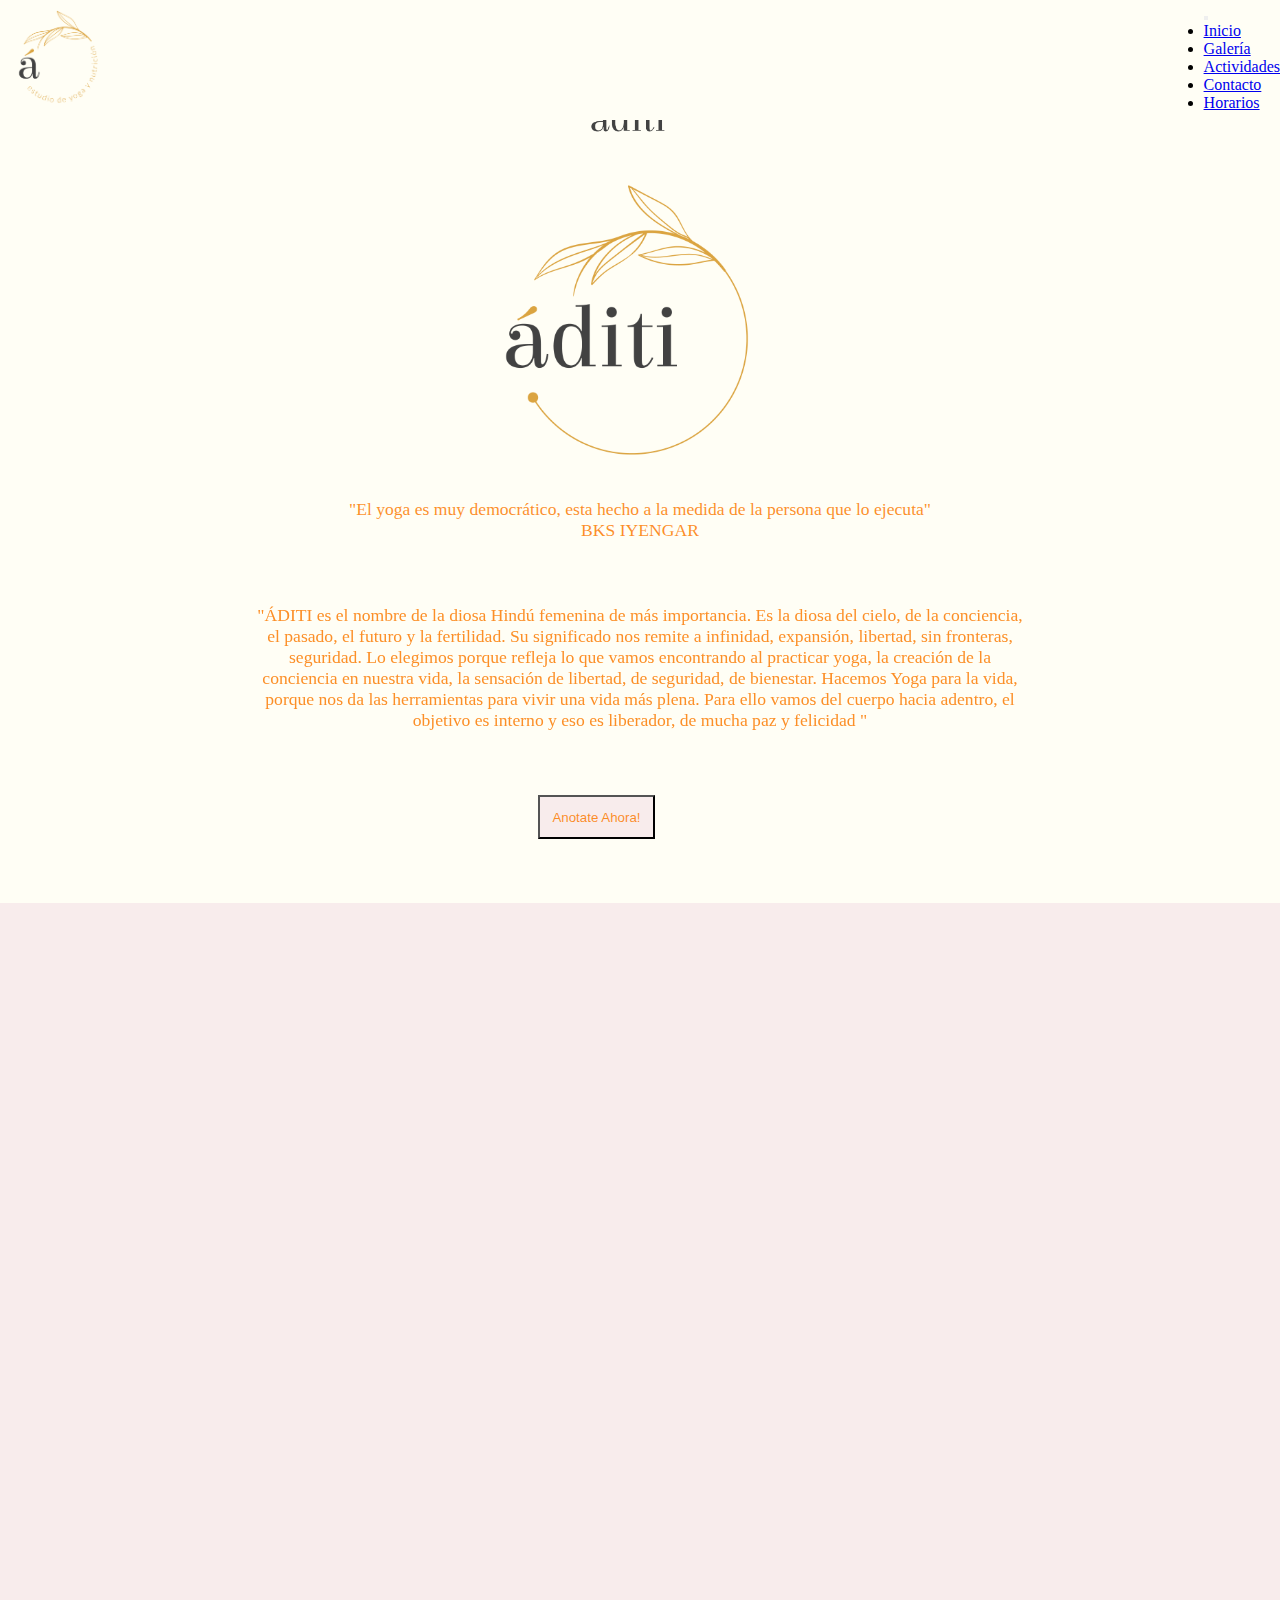
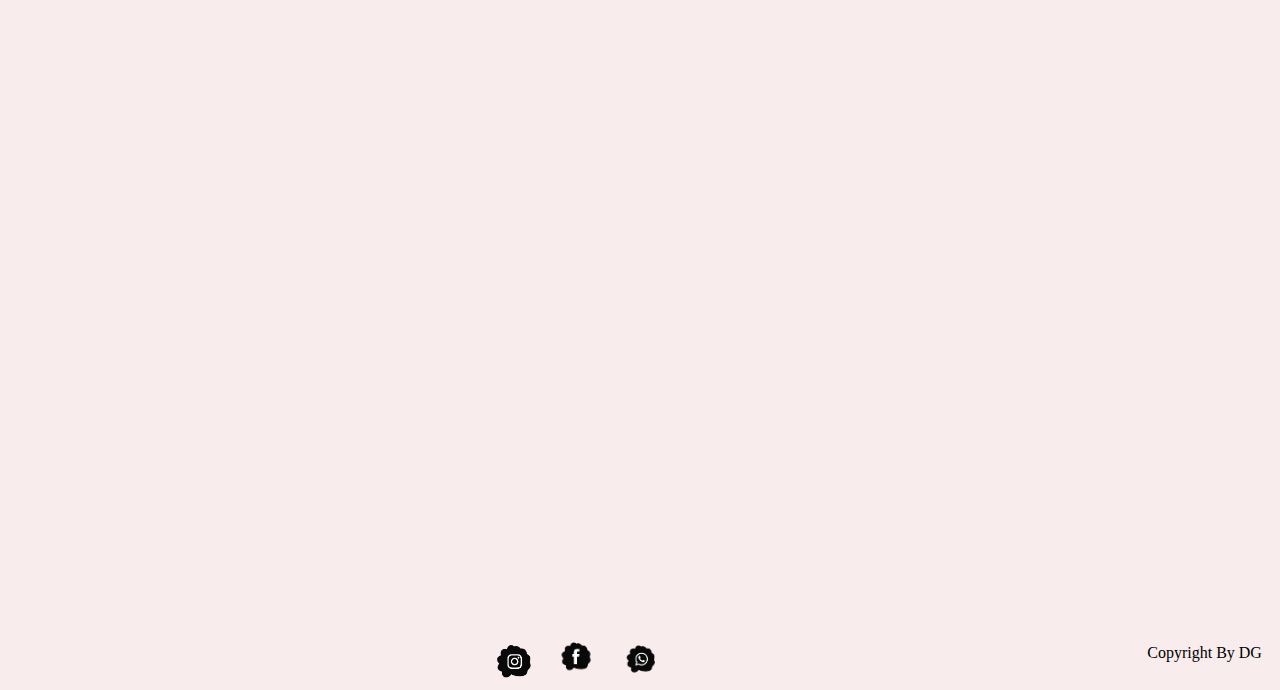
==== commit ea967acb: "Primer Version del Proyecto" ====
--- a/index.html
+++ b/index.html
@@ -52,6 +52,7 @@
     
     <!--comienzo cuerpo index-->
   <section class="cuerpo">
+
     <div>
         <img class="logo2" src="./img/logo_principal.png" alt="">   
     </div>
@@ -74,6 +75,10 @@
 
     </p>
     </div>
+    <form action="./html/contacto.html">
+      <button type="submit" class="botonactividades">Anotate Ahora!</button>
+    </form>
+    
     <div class="grilla_nosotros">
     <div class="titulonosotros">
         <h1 data-aos="fade-zoom-in"
@@ -130,9 +135,9 @@
   <footer class="footer">
     <div class="bloque1">
              <ul class="ulredes">
-            <il class="ul1"> <a href="https://www.instagram.com/espaciodeyogaynutricion/?hl=es"><img class="redessociales" src="./img/ig_logopng.png" alt="ig_logo"> </a></il>
+            <il class="ul1"> <a href="https://www.instagram.com/espaciodeyogaynutricion/?hl=es"><img class="redessociales" src="./img/ig_logopng.png" alt="ig_logo"></a></il>
             <il class="ul2"> <a href="https://www.facebook.com/%C3%81diti-Espacio-de-yoga-y-nutrici%C3%B3n-103906668194510/"><img class="redessociales2" src="./img/fb_logopng.png" alt="fb_logo"></a></il>
-            <il class="ul3"> <a href="https://open.spotify.com/playlist/37i9dQZF1DX9uKNf5jGX6m"><img class="redessociales3" src="./img/sp_logopng.png" alt="sp_logo"></a></il>
+            <il class="ul3"> <a href="https://wa.me/542944606205"><img class="redessociales3" src="./img/sp_logopng.png" alt="sp_logo"></a></il>
         </ul>
     </div>
     <div class="autor">
--- a/css/style.css
+++ b/css/style.css
@@ -5,7 +5,9 @@
 /*index y actividades*/
 .cuerpo {
   padding-top: 100px;
-  width: 100%; }
+  width: 100%;
+  overflow-x: hidden;
+  overflow-y: hidden; }
 
 .grilla_nosotros {
   display: grid;
@@ -14,7 +16,7 @@
  "img_nosotros2 texto_nosotros2"  "img_nosotros1 texto_nosotros1"  "img_nosotros3 texto_nosotros3";
-  background-color: #fffef5; }
+  background-color: #f8ecec; }
 
 .titulonosotros {
   grid-area: titulonosotros; }
@@ -22,7 +24,7 @@
 .texto_nosotros2, .texto_actividades, .texto_nosotros1, .texto_nosotros3 {
   grid-area: texto_nosotros2;
   width: 100%;
-  color: rgba(248, 104, 20, 0.842);
+  color: rgba(252, 122, 0, 0.842);
   font-size: 110%;
   font-family: "Old Standard TT", serif;
   margin-top: 8%;
@@ -49,23 +51,11 @@
 
 .texto_actividades {
   margin-top: 20%;
-  margin-right: 30%;
+  margin-right: 25%;
   padding-right: 10%; }
 
-/*
-  @keyframes slidein {
-    from {
-      margin-left: 100%;
-      width: 300%
-    }
-  
-    to {
-      margin-left: 0%;
-      width: 100%;
-    }
-  */
 .lista_actividades {
-  color: rgba(248, 104, 20, 0.842);
+  color: rgba(252, 122, 0, 0.842);
   font-family: "Old Standard TT", serif; }
 
 .listaDos {
@@ -97,7 +87,7 @@
 
 .frasepresentacion {
   font-style: "Old Standard TT", serif;
-  color: rgba(248, 104, 20, 0.842);
+  color: rgba(252, 122, 0, 0.842);
   font-size: 110%;
   margin-left: 20%;
   margin-right: 20%;
@@ -105,6 +95,17 @@
   margin-bottom: 5%;
   text-align: center; }
 
+.botonactividades {
+  padding-left: 1%;
+  padding-right: 1%;
+  padding-top: 1%;
+  padding-bottom: 1%;
+  background-color: #f8ecec;
+  font-style: "Old Standard TT", serif;
+  color: rgba(252, 122, 0, 0.842);
+  margin-left: 42%;
+  margin-bottom: 5%; }
+
 .bloque2 {
   grid-area: bloque2; }
 
@@ -122,7 +123,7 @@
   animation-name: slidein;
   text-align: center;
   font-style: "Old Standard TT", serif;
-  color: rgba(248, 104, 20, 0.842);
+  color: rgba(252, 122, 0, 0.842);
   font-size: 110%; }
 
 @keyframes slidein {
@@ -136,7 +137,7 @@
 .descripcionyoga {
   text-align: center;
   font-style: "Old Standard TT", serif;
-  color: rgba(248, 104, 20, 0.842);
+  color: rgba(252, 122, 0, 0.842);
   font-size: 100%;
   margin-left: 20%;
   margin-right: 20%; }
@@ -149,13 +150,100 @@
 .piefotos {
   text-align: center;
   font-style: "Old Standard TT", serif;
-  color: rgba(248, 104, 20, 0.842); }
+  color: rgba(252, 122, 0, 0.842); }
+
+.grillagaleria {
+  display: grid;
+  grid-template-columns: repeat(3, 1fr);
+  grid-auto-rows: 400px;
+  grid-template-areas: "contenedor_img1 contenedor_img2 contenedor_img3"+ "contenedor_img4 contenedor_img5 contenedor_img6";
+  padding: 5%;
+  grid-gap: 10px; }
+
+.contenedor_img1 {
+  grid-area: contenedor_img1;
+  width: 100%;
+  height: 100%; }
+
+.contenedor_img2 {
+  grid-area: contenedor_img2;
+  width: 100%;
+  height: 100%; }
+
+.contenedor_img3 {
+  grid-area: contenedor_img3;
+  width: 100%;
+  height: 100%; }
+
+.contenedor_img4 {
+  grid-area: contenedor_img4;
+  width: 100%;
+  height: 100%; }
+
+.contenedor_img5 {
+  grid-area: contenedor_img5;
+  width: 100%;
+  height: 100%; }
+
+.contenedor_img6 {
+  grid-area: contenedor_img6;
+  width: 100%;
+  height: 100%; }
+
+.img_grilla1 {
+  width: 100%;
+  height: 100%;
+  object-fit: cover; }
+
+.img_grilla2 {
+  width: 100%;
+  height: 100%;
+  object-fit: cover; }
+
+.img_grilla3 {
+  width: 100%;
+  height: 100%;
+  object-fit: cover; }
+
+.img_grilla4 {
+  width: 100%;
+  height: 100%;
+  object-fit: cover; }
+
+.img_grilla5 {
+  width: 100%;
+  height: 100%;
+  object-fit: cover; }
+
+.img_grilla6 {
+  width: 100%;
+  height: 100%;
+  object-fit: cover; }
+
+.img_grilla1:hover {
+  transform: scale(1.03, 1.03); }
+
+.img_grilla2:hover {
+  transform: scale(1.03, 1.03); }
+
+.img_grilla3:hover {
+  transform: scale(1.03, 1.03); }
+
+.img_grilla4:hover {
+  transform: scale(1.03, 1.03); }
+
+.img_grilla5:hover {
+  transform: scale(1.03, 1.03); }
+
+.img_grilla6:hover {
+  transform: scale(1.03, 1.03); }
 
 #carouselExampleCaptions {
   margin-left: 20%;
   height: 50%;
   width: 60%;
-  margin-top: 5%; }
+  margin-top: 1%; }
 
 .galeria1 {
   height: 50%;
@@ -175,30 +263,33 @@
   grid-area: texto_nosotros1; }
 
 .btnEnviar, .btnBorrar {
-  background-color: #4444f5;
-  color: white;
-  font-family: "sm";
-  padding-left: 10px;
-  padding-right: 10px;
-  padding-top: 5px;
-  padding-bottom: 5px; }
-
-.btnEnviar:hover, .btnBorrar:hover {
-  transform: scale(1.1, 1.1); }
-
-.btnBorrar {
-  background-color: #f52a2a;
+  background-color: #b9b9e0;
   color: black;
   font-family: "sm";
   padding-left: 10px;
   padding-right: 10px;
   padding-top: 5px;
-  padding-bottom: 5px; }
+  padding-bottom: 5px;
+  font-style: "sm"; }
+
+.btnEnviar:hover, .btnBorrar:hover {
+  transform: scale(1.1, 1.1); }
+
+.btnBorrar {
+  background-color: #cf5f5f;
+  color: black;
+  font-family: "sm";
+  padding-left: 10px;
+  padding-right: 10px;
+  padding-top: 5px;
+  padding-bottom: 5px;
+  font-style: "sm"; }
 
 /*horarios*/
 .areatabla {
   display: flex;
-  justify-content: center; }
+  justify-content: center;
+  width: 100%; }
 
 .tablaHorarios {
   border: 20%;
@@ -214,41 +305,41 @@
 
 td {
   font-family: "Old Standard TT", serif;
-  color: rgba(248, 104, 20, 0.842); }
+  color: rgba(252, 122, 0, 0.842); }
 
 .footer {
   display: grid;
   grid-template-columns: row;
   grid-template-areas: "bloque1 autor";
-  text-align: right; }
+  text-align: right;
+  background-color: #f8ecec; }
 
 .redessociales:hover, .redessociales2:hover, .redessociales3:hover {
   transform: scale(1.5, 1.5); }
 
 .bloque1 {
   grid-area: bloque1;
-  margin-right: 43%; }
+  margin-right: 1%; }
 
 .autor {
   grid-area: autor;
   height: 30%;
-  margin-top: 10%; }
+  padding-top: 4%;
+  padding-right: 3%; }
 
 .redessociales {
-  width: 3%; }
+  width: 60px; }
 
 .redessociales2 {
-  width: 4%; }
+  width: 60px; }
 
 .redessociales3 {
-  width: 4%; }
-
-.footer {
-  margin-top: 5%; }
-  .footer div {
-    list-style: none;
-    margin-top: 1%;
-    margin-left: none; }
+  width: 60px; }
+
+.footer div {
+  list-style: none;
+  margin-top: 1%;
+  margin-left: none; }
 
 .ul1:hover {
   transform: translate(10px); }
@@ -335,12 +426,11 @@
  "texto_nosotros2"  "img_nosotros1"  "texto_nosotros1";
-    background-color: #fffef5; }
+    background-color: #f8ecec; }
   .tablaHorarios {
     border: 20%;
     margin-bottom: 15%;
     margin-top: 5%;
-    margin-left: 32%;
     text-align: center;
     border-spacing: 10px;
     border-collapse: separate; }
@@ -348,6 +438,32 @@
     color: #c98a8a;
     font-family: "Old Standard TT", serif;
     font-size: 120%; }
-  td {
+  .td {
     font-family: "Old Standard TT", serif;
-    color: rgba(248, 104, 20, 0.842); } }
+    color: rgba(252, 122, 0, 0.842); }
+  .grillagaleria {
+    display: grid;
+    grid-template-columns: repeat(1, 100%);
+    grid-auto-rows: 400px;
+    grid-template-areas: "contenedor_img1" + "contenedor_img2"+ "contenedor_img3"+ "contenedor_img4"+ "contenedor_img5"+ "contenedor_img6";
+    padding: 5%;
+    grid-gap: 10px; }
+  .footer {
+    display: grid;
+    grid-template-columns: row;
+    grid-template-areas: "bloque1 autor";
+    text-align: right;
+    background-color: #f8ecec; }
+  .bloque1 {
+    grid-area: bloque1;
+    margin-right: 1%; }
+  .autor {
+    grid-area: autor;
+    height: 30%;
+    padding-top: 9%;
+    padding-right: 3%; } }
